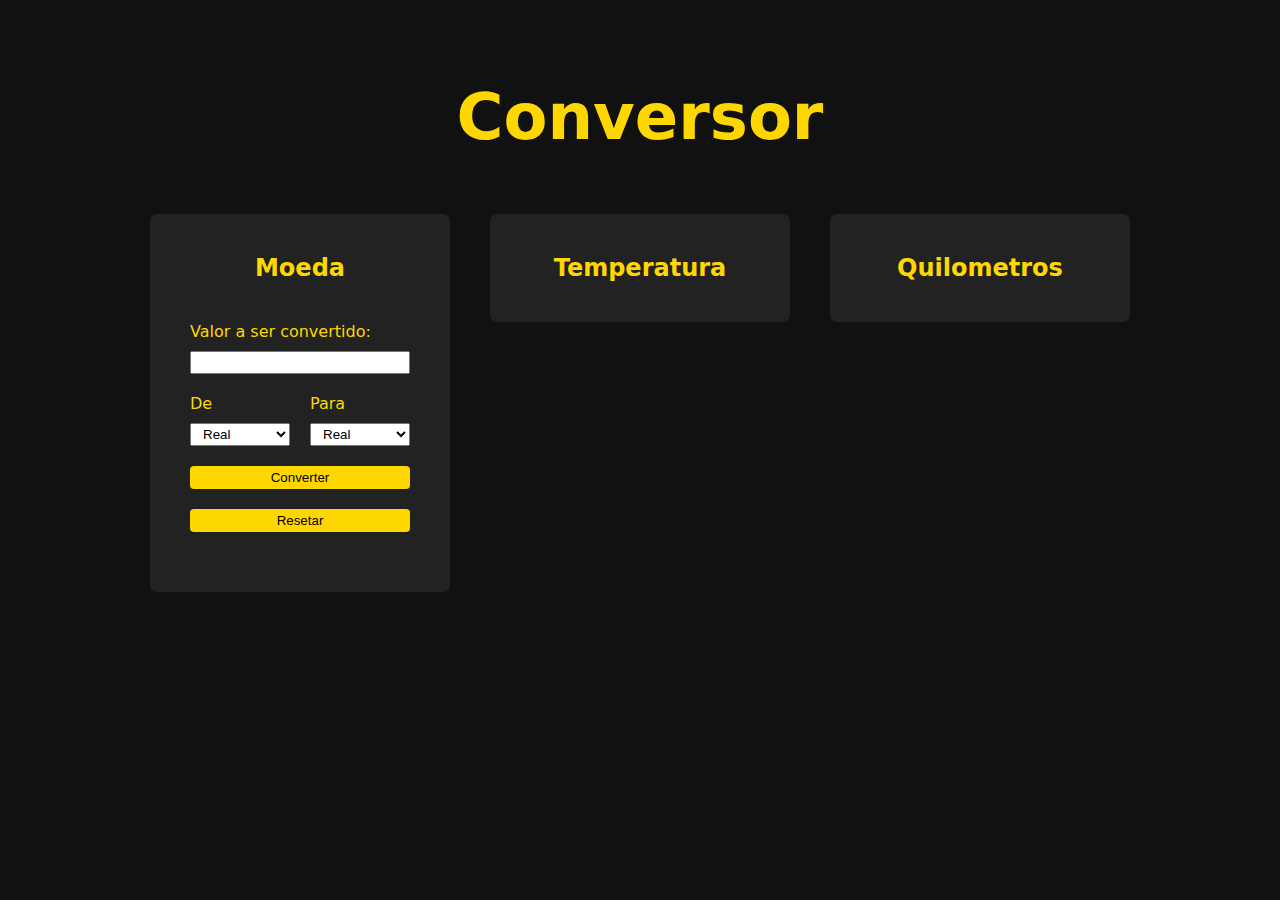
==== aula-02/index.html @ 928ae9b3 "conversor de moedas" ====
<!DOCTYPE html>
<html lang="pt-br">

<head>
  <meta charset="UTF-8">
  <meta http-equiv="X-UA-Compatible" content="IE=edge">
  <meta name="viewport" content="width=device-width, initial-scale=1.0">
  <title>Imersão Dev da Alura - Conversor de Moedas, Temperatura e Quilometros</title>
  <link rel="stylesheet" href="./style.css">
</head>

<body>

  <div class="container">

    <div>
      <h1 class="subtitulo">Conversor</h1>
    </div>

    <div class="conteudo-principal">

      <div class="item moedas">
        <div>
          <h2>Moeda</h2>
        </div>
        <div>
          <div>
            <form action="#">
              <label for="">Valor a ser convertido:</label>
              <input type="text" name="valor" id="valor">
            </form>
          </div>
          <div class="conversor-moedas">
            <div>
              <form action="#">
                <label>De</label>
                <select id="seletor1">
                  <option value="real">Real</option>
                  <option value="dolar">Dolar</option>
                  <option value="euro">Euro</option>
                </select>
              </form>
            </div>
            <div>
              <form action="#">
                <label>Para</label>
                <select id="seletor2">
                  <option value="real">Real</option>
                  <option value="dolar">Dolar</option>
                  <option value="euro">Euro</option>
                </select>
              </form>
            </div>
            <button class="botao" type="submit" onclick="converter()">Converter</button>
            <button class="botao" type="reset" onclick="resetar()">Resetar</button>
            <h4 id="resultado"></h4>
          </div>
        </div>
      </div>

      <div class="item temperatura">
        <h2>Temperatura</h2>
      </div>

      <div class="item quilometros">
        <h2>Quilometros</h2>
      </div>

    </div>
  </div>

  <script src="./js/conversorMoeda.js"></script>
</body>

</html>
---- aula-02/style.css ----
* {
  padding: 0;
  margin: 0;
  box-sizing: border-box;
}

body {
  font-family: system-ui, -apple-system, BlinkMacSystemFont, 'Segoe UI', Roboto, Oxygen, Ubuntu, Cantarell, 'Open Sans', 'Helvetica Neue', sans-serif;
  background-color: #111111;
  color: #ffd700;
}

.container {
  display: grid;
  align-items: center;
  justify-items: center;
  padding-top: 80px;
  gap: 60px;
}

.subtitulo {
  font-size: 64px;
}

.conteudo-principal {
  display: grid;
  grid-template-columns: 300px 300px 300px;
  gap: 40px;
  align-items: flex-start;
  justify-content: flex-start;
}

.item {
  display: grid;
  background-color: #222222;
  padding: 40px;
  gap: 40px;
  border-radius: 7px;
}

.item h2 {
  text-align: center;
}

form {
  display: flex;
  flex-direction: column;
  gap: 10px;
}

input {
  padding: 2px 8px;
}

.conversor-moedas {
  display: grid;
  grid-template-columns: 1fr 1fr;
  gap: 20px;
  margin-top: 20px;
}

select {
  padding: 2px 8px;
}

.botao {
  display: grid;
  grid-column: 1 / -1;
  background-color: #ffd700;
  border: none;
  padding: 4px 8px;
  cursor: pointer;
  border-radius: 4px;
}

#resultado {
  grid-column: 1 / -1;
}
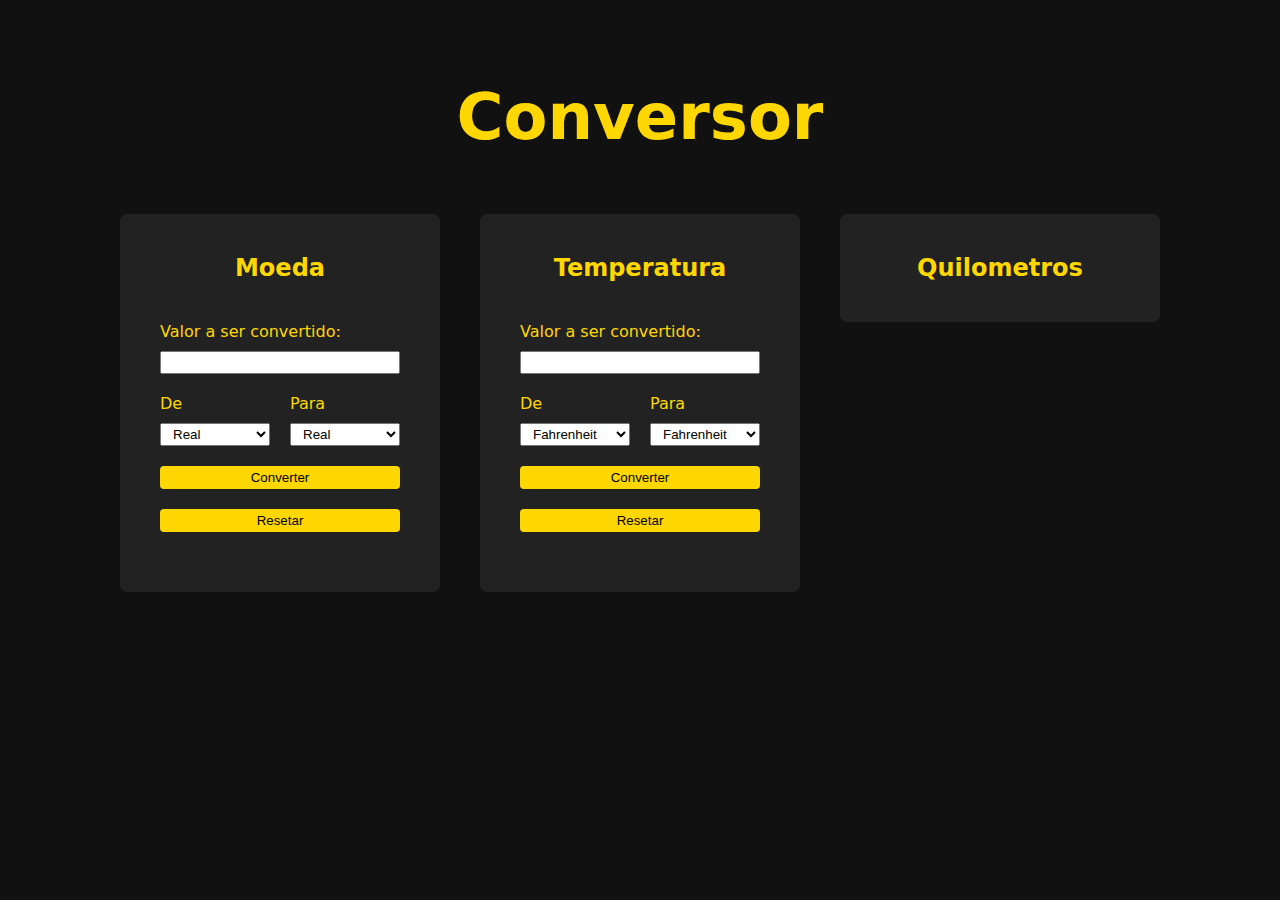
==== commit b5ab35ff: "conversor de temperaturas" ====
--- a/aula-02/index.html
+++ b/aula-02/index.html
@@ -11,7 +11,7 @@
 
 <body>
 
-  <div class="container">
+  <div class="container-principal">
 
     <div>
       <h1 class="subtitulo">Conversor</h1>
@@ -27,14 +27,14 @@
           <div>
             <form action="#">
               <label for="">Valor a ser convertido:</label>
-              <input type="text" name="valor" id="valor">
+              <input type="text" name="valor" id="valorMoeda">
             </form>
           </div>
-          <div class="conversor-moedas">
+          <div class="container moedas">
             <div>
               <form action="#">
                 <label>De</label>
-                <select id="seletor1">
+                <select id="seletorMoeda1">
                   <option value="real">Real</option>
                   <option value="dolar">Dolar</option>
                   <option value="euro">Euro</option>
@@ -44,22 +44,57 @@
             <div>
               <form action="#">
                 <label>Para</label>
-                <select id="seletor2">
+                <select id="seletorMoeda2">
                   <option value="real">Real</option>
                   <option value="dolar">Dolar</option>
                   <option value="euro">Euro</option>
                 </select>
               </form>
             </div>
-            <button class="botao" type="submit" onclick="converter()">Converter</button>
-            <button class="botao" type="reset" onclick="resetar()">Resetar</button>
-            <h4 id="resultado"></h4>
+            <button class="botao" type="submit" onclick="converterMoeda()">Converter</button>
+            <button class="botao" type="reset" onclick="resetarMoeda()">Resetar</button>
+            <h4 class="resultado" id="resultadoMoeda"></h4>
           </div>
         </div>
       </div>
 
-      <div class="item temperatura">
-        <h2>Temperatura</h2>
+      <div class="item temperaturas">
+        <div>
+          <h2>Temperatura</h2>
+        </div>
+        <div>
+          <div>
+            <form action="#">
+              <label for="">Valor a ser convertido:</label>
+              <input type="text" name="valor" id="valorTemperatura">
+            </form>
+          </div>
+          <div class="container temperaturas">
+            <div>
+              <form action="#">
+                <label>De</label>
+                <select id="seletorTemperatura1">
+                  <option value="fahrenheit">Fahrenheit</option>
+                  <option value="kelvin">Kelvin</option>
+                  <option value="celcius">Celcius</option>
+                </select>
+              </form>
+            </div>
+            <div>
+              <form action="#">
+                <label>Para</label>
+                <select id="seletorTemperatura2">
+                  <option value="fahrenheit">Fahrenheit</option>
+                  <option value="kelvin">Kelvin</option>
+                  <option value="celcius">Celcius</option>
+                </select>
+              </form>
+            </div>
+            <button class="botao" type="submit" onclick="converterTemperatura()">Converter</button>
+            <button class="botao" type="reset" onclick="resetarTemperatura()">Resetar</button>
+            <h4 class="resultado" id="resultadoTemperatura"></h4>
+          </div>
+        </div>
       </div>
 
       <div class="item quilometros">
@@ -69,6 +104,7 @@
     </div>
   </div>
 
+  <script src="./js/conversorTemperatura.js"></script>
   <script src="./js/conversorMoeda.js"></script>
 </body>
 
--- a/aula-02/style.css
+++ b/aula-02/style.css
@@ -10,7 +10,7 @@
   color: #ffd700;
 }
 
-.container {
+.container-principal {
   display: grid;
   align-items: center;
   justify-items: center;
@@ -24,7 +24,7 @@
 
 .conteudo-principal {
   display: grid;
-  grid-template-columns: 300px 300px 300px;
+  grid-template-columns: 320px 320px 320px;
   gap: 40px;
   align-items: flex-start;
   justify-content: flex-start;
@@ -52,7 +52,7 @@
   padding: 2px 8px;
 }
 
-.conversor-moedas {
+.container {
   display: grid;
   grid-template-columns: 1fr 1fr;
   gap: 20px;
@@ -73,6 +73,6 @@
   border-radius: 4px;
 }
 
-#resultado {
+.resultado {
   grid-column: 1 / -1;
 }
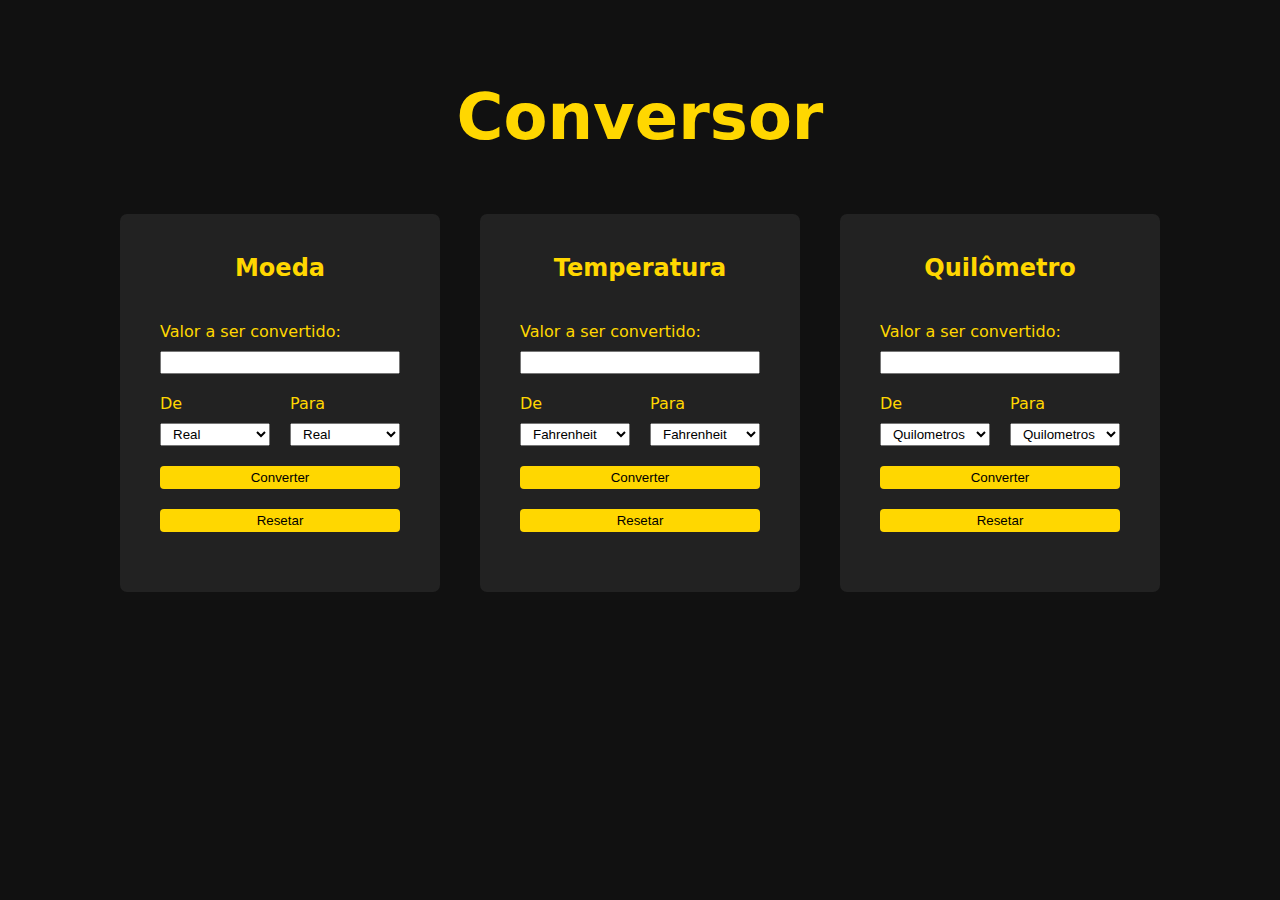
==== commit e1eea21f: "conversor de quilometro" ====
--- a/aula-02/index.html
+++ b/aula-02/index.html
@@ -97,13 +97,49 @@
         </div>
       </div>
 
-      <div class="item quilometros">
-        <h2>Quilometros</h2>
+      <div class="item quilometro">
+        <div>
+          <h2>Quilômetro</h2>
+        </div>
+        <div>
+          <div>
+            <form action="#">
+              <label for="">Valor a ser convertido:</label>
+              <input type="text" name="valor" id="valorQuilometro">
+            </form>
+          </div>
+          <div class="container quilometro">
+            <div>
+              <form action="#">
+                <label>De</label>
+                <select id="seletorQuilometro1">
+                  <option value="km">Quilometros</option>
+                  <option value="metros">Metros</option>
+                  <option value="anosluz">Anos-Luz</option>
+                </select>
+              </form>
+            </div>
+            <div>
+              <form action="#">
+                <label>Para</label>
+                <select id="seletorQuilometro2">
+                  <option value="km">Quilometros</option>
+                  <option value="metros">Metros</option>
+                  <option value="anosluz">Anos-Luz</option>
+                </select>
+              </form>
+            </div>
+            <button class="botao" type="submit" onclick="converterQuilometro()">Converter</button>
+            <button class="botao" type="reset" onclick="resetarQuilometro()">Resetar</button>
+            <h4 class="resultado" id="resultadoQuilometro"></h4>
+          </div>
+        </div>
       </div>
 
     </div>
   </div>
 
+  <script src="./js/conversorQuilometro.js"></script>
   <script src="./js/conversorTemperatura.js"></script>
   <script src="./js/conversorMoeda.js"></script>
 </body>
